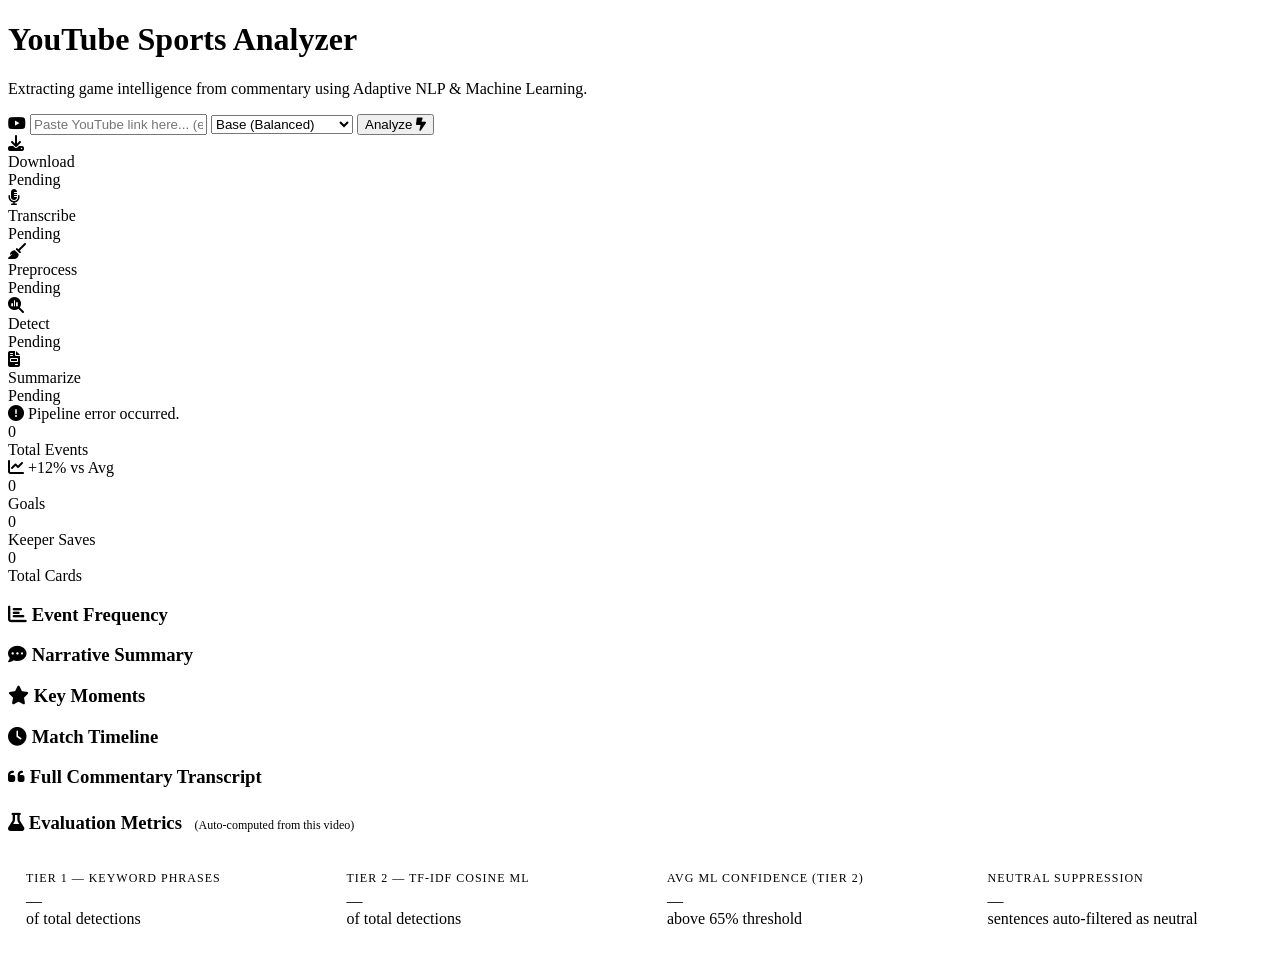
==== -YouTube-Sports-Analyzer-master/templates/index.html @ 6019d079 "Initial commit" ====
<!DOCTYPE html>
<html lang="en">
<head>
    <meta charset="UTF-8">
    <meta name="viewport" content="width=device-width, initial-scale=1.0">
    <title>YouTube Sports Commentary Analyzer</title>
    <!-- Inter Font -->
    <link rel="preconnect" href="https://fonts.googleapis.com">
    <link rel="preconnect" href="https://fonts.gstatic.com" crossorigin>
    <link href="https://fonts.googleapis.com/css2?family=Inter:wght@300;400;500;600;700;800&display=swap" rel="stylesheet">
    <!-- Font Awesome -->
    <link rel="stylesheet" href="https://cdnjs.cloudflare.com/ajax/libs/font-awesome/6.4.0/css/all.min.css">
    <link rel="stylesheet" href="/static/style.css">
</head>
<body>
    <div class="overlay"></div>
    <main class="container">
        <!-- Header -->
        <header class="hero">
            <h1 class="glow-text">YouTube <span class="accent-text">Sports</span> Analyzer</h1>
            <p class="subtitle">Extracting game intelligence from commentary using Adaptive NLP & Machine Learning.</p>
        </header>

        <!-- Input Section -->
        <section class="input-card card">
            <div class="input-wrapper">
                <i class="fab fa-youtube yt-icon"></i>
                <input type="text" id="youtube-url" placeholder="Paste YouTube link here... (e.g., Chelsea vs Liverpool)" autocomplete="off">
                <select id="whisper-model">
                    <option value="tiny">Tiny (Fast)</option>
                    <option value="base" selected>Base (Balanced)</option>
                    <option value="small">Small (Better)</option>
                    <option value="medium">Medium (Slow/Best)</option>
                </select>
                <button id="analyze-btn">
                    <span class="btn-text">Analyze</span>
                    <i class="fas fa-bolt-lightning btn-icon"></i>
                    <div class="btn-loader hidden"></div>
                </button>
            </div>
        </section>

        <!-- Pipeline Progress -->
        <section id="pipeline-status" class="pipeline-grid hidden">
            <div class="pipeline-step" data-step="download">
                <div class="step-icon"><i class="fas fa-download"></i></div>
                <div class="step-label">Download</div>
                <div class="step-status">Pending</div>
            </div>
            <div class="pipeline-step" data-step="transcribe">
                <div class="step-icon"><i class="fas fa-microphone-lines"></i></div>
                <div class="step-label">Transcribe</div>
                <div class="step-status">Pending</div>
            </div>
            <div class="pipeline-step" data-step="preprocess">
                <div class="step-icon"><i class="fas fa-broom"></i></div>
                <div class="step-label">Preprocess</div>
                <div class="step-status">Pending</div>
            </div>
            <div class="pipeline-step" data-step="detect">
                <div class="step-icon"><i class="fas fa-magnifying-glass-chart"></i></div>
                <div class="step-label">Detect</div>
                <div class="step-status">Pending</div>
            </div>
            <div class="pipeline-step" data-step="summarize">
                <div class="step-icon"><i class="fas fa-file-invoice"></i></div>
                <div class="step-label">Summarize</div>
                <div class="step-status">Pending</div>
            </div>
        </section>

        <!-- Error Message -->
         <div id="error-box" class="error-toast hidden">
            <i class="fas fa-circle-exclamation"></i>
            <span id="error-msg">Pipeline error occurred.</span>
         </div>

        <!-- Results Section (Hidden until done) -->
        <div id="results-view" class="hidden">
            <!-- Stats Row -->
            <div class="stats-row">
                <div class="stat-box">
                    <div class="stat-value" id="stat-total-events">0</div>
                    <div class="stat-label">Total Events</div>
                    <div class="stat-trend"><i class="fas fa-chart-line"></i> +12% vs Avg</div>
                </div>
                <div class="stat-box accent">
                    <div class="stat-value" id="stat-goals">0</div>
                    <div class="stat-label">Goals</div>
                </div>
                <div class="stat-box">
                    <div class="stat-value" id="stat-saves">0</div>
                    <div class="stat-label">Keeper Saves</div>
                </div>
                <div class="stat-box alert">
                    <div class="stat-value" id="stat-cards">0</div>
                    <div class="stat-label">Total Cards</div>
                </div>
            </div>

            <!-- Main Layout Grid -->
             <div class="results-layout">
                <!-- Left Column: Frequency & Narrative -->
                 <div class="col-left">
                    <div class="card result-card">
                        <h3 class="card-title"><i class="fas fa-chart-bar"></i> Event Frequency</h3>
                        <div id="frequency-list" class="frequency-list">
                            <!-- Bars dynamic -->
                        </div>
                    </div>

                    <div class="card result-card narrative-card">
                        <h3 class="card-title"><i class="fas fa-comment-dots"></i> Narrative Summary</h3>
                        <p id="narrative-text" class="narrative-p"></p>
                    </div>

                    <div class="card result-card">
                        <h3 class="card-title"><i class="fas fa-star"></i> Key Moments</h3>
                        <div id="key-moments-list" class="moments-list"></div>
                    </div>
                 </div>

                 <!-- Right Column: Timeline -->
                 <div class="col-right">
                    <div class="card result-card timeline-card">
                        <h3 class="card-title"><i class="fas fa-clock"></i> Match Timeline</h3>
                        <div id="timeline-list" class="timeline-container"></div>
                    </div>
                 </div>
             </div>
             
             <!-- Raw Transcript Card -->
              <div class="card result-card transcript-card">
                <h3 class="card-title"><i class="fas fa-quote-left"></i> Full Commentary Transcript</h3>
                <div id="raw-transcript-view" class="transcript-scroll"></div>
              </div>

              <!-- Evaluation Metrics Card -->
              <div class="card result-card" id="eval-card" style="margin-top:24px;">
                <h3 class="card-title"><i class="fas fa-flask"></i> Evaluation Metrics <span style="font-size:0.75rem;font-weight:400;color:var(--text-secondary);margin-left:8px;">(Auto-computed from this video)</span></h3>
                <div style="display:grid;grid-template-columns:repeat(auto-fit,minmax(220px,1fr));gap:18px;margin-top:16px;">
                  <div class="stat-box" style="text-align:left;padding:18px;">
                    <div style="font-size:0.75rem;color:var(--text-secondary);text-transform:uppercase;letter-spacing:1px;margin-bottom:6px;">Tier 1 — Keyword Phrases</div>
                    <div class="stat-value" id="eval-tier1">—</div>
                    <div class="stat-label" id="eval-tier1-pct">of total detections</div>
                  </div>
                  <div class="stat-box accent" style="text-align:left;padding:18px;">
                    <div style="font-size:0.75rem;color:var(--text-secondary);text-transform:uppercase;letter-spacing:1px;margin-bottom:6px;">Tier 2 — TF-IDF Cosine ML</div>
                    <div class="stat-value" id="eval-tier2">—</div>
                    <div class="stat-label" id="eval-tier2-pct">of total detections</div>
                  </div>
                  <div class="stat-box" style="text-align:left;padding:18px;">
                    <div style="font-size:0.75rem;color:var(--text-secondary);text-transform:uppercase;letter-spacing:1px;margin-bottom:6px;">Avg ML Confidence (Tier 2)</div>
                    <div class="stat-value" id="eval-avg-conf">—</div>
                    <div class="stat-label">above 65% threshold</div>
                  </div>
                  <div class="stat-box alert" style="text-align:left;padding:18px;">
                    <div style="font-size:0.75rem;color:var(--text-secondary);text-transform:uppercase;letter-spacing:1px;margin-bottom:6px;">Neutral Suppression</div>
                    <div class="stat-value" id="eval-suppressed">—</div>
                    <div class="stat-label">sentences auto-filtered as neutral</div>
                  </div>
                </div>
              </div>
        </div>
    </main>

    <script src="/static/app.js"></script>
</body>
</html>
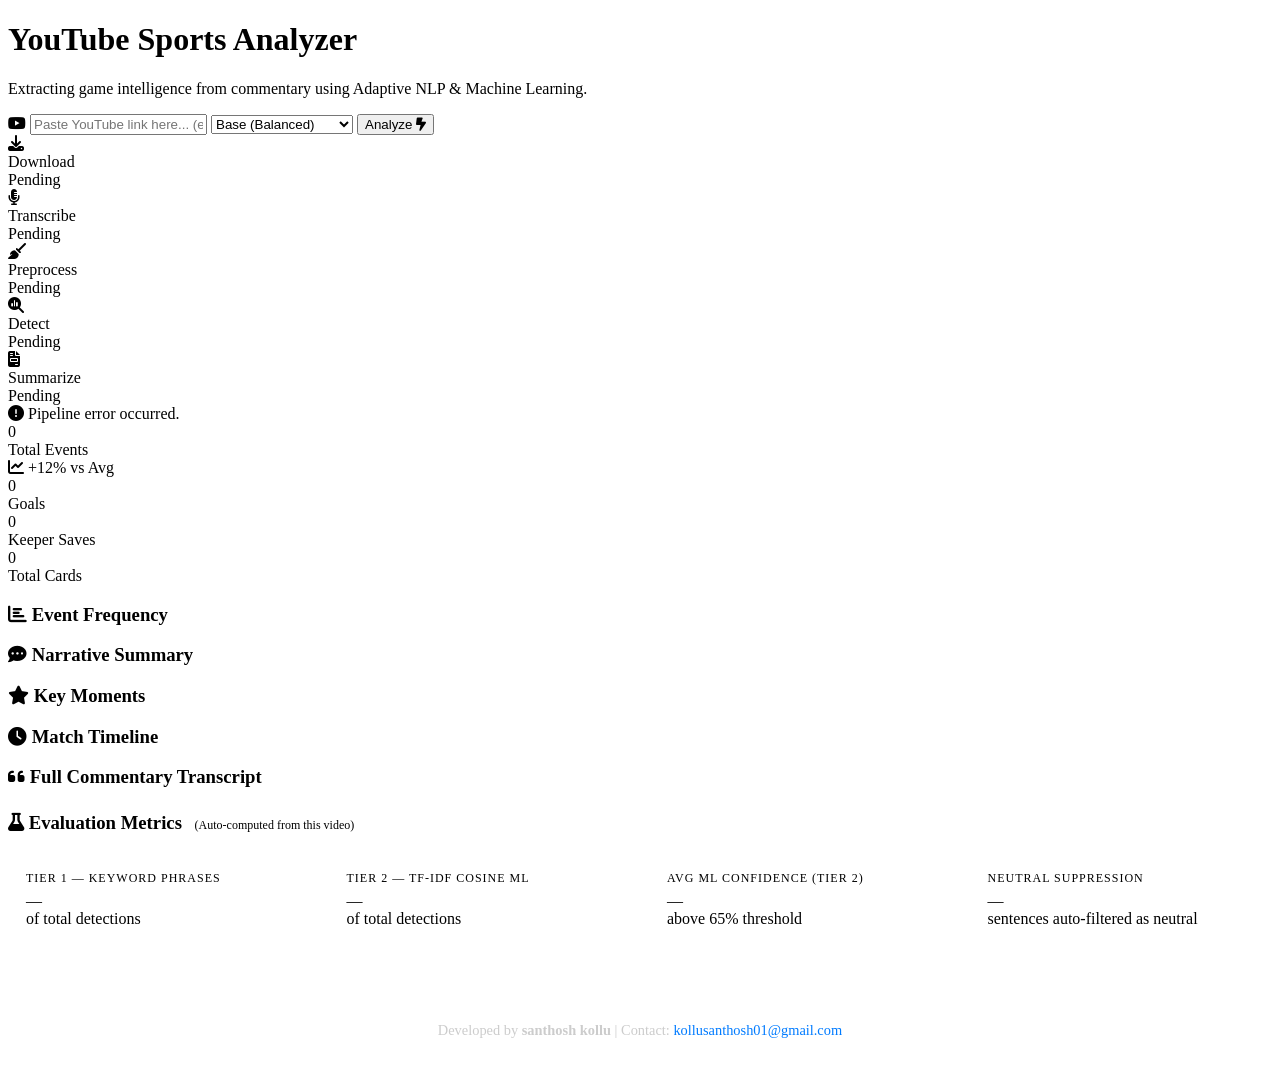
==== commit 34b80c3b: "Initial commit" ====
--- a/-YouTube-Sports-Analyzer-master/templates/index.html
+++ b/-YouTube-Sports-Analyzer-master/templates/index.html
@@ -164,6 +164,10 @@
         </div>
     </main>
 
+    <footer style="text-align: center; padding: 20px; color: var(--text-secondary, #ccc); font-size: 0.9rem; margin-top: 40px; border-top: 1px solid rgba(255, 255, 255, 0.1);">
+        <p>Developed by <strong>santhosh kollu</strong> | Contact: <a href="mailto:kollusanthosh01@gmail.com" style="color: var(--accent, #007bff); text-decoration: none;">kollusanthosh01@gmail.com</a></p>
+    </footer>
+
     <script src="/static/app.js"></script>
 </body>
 </html>
